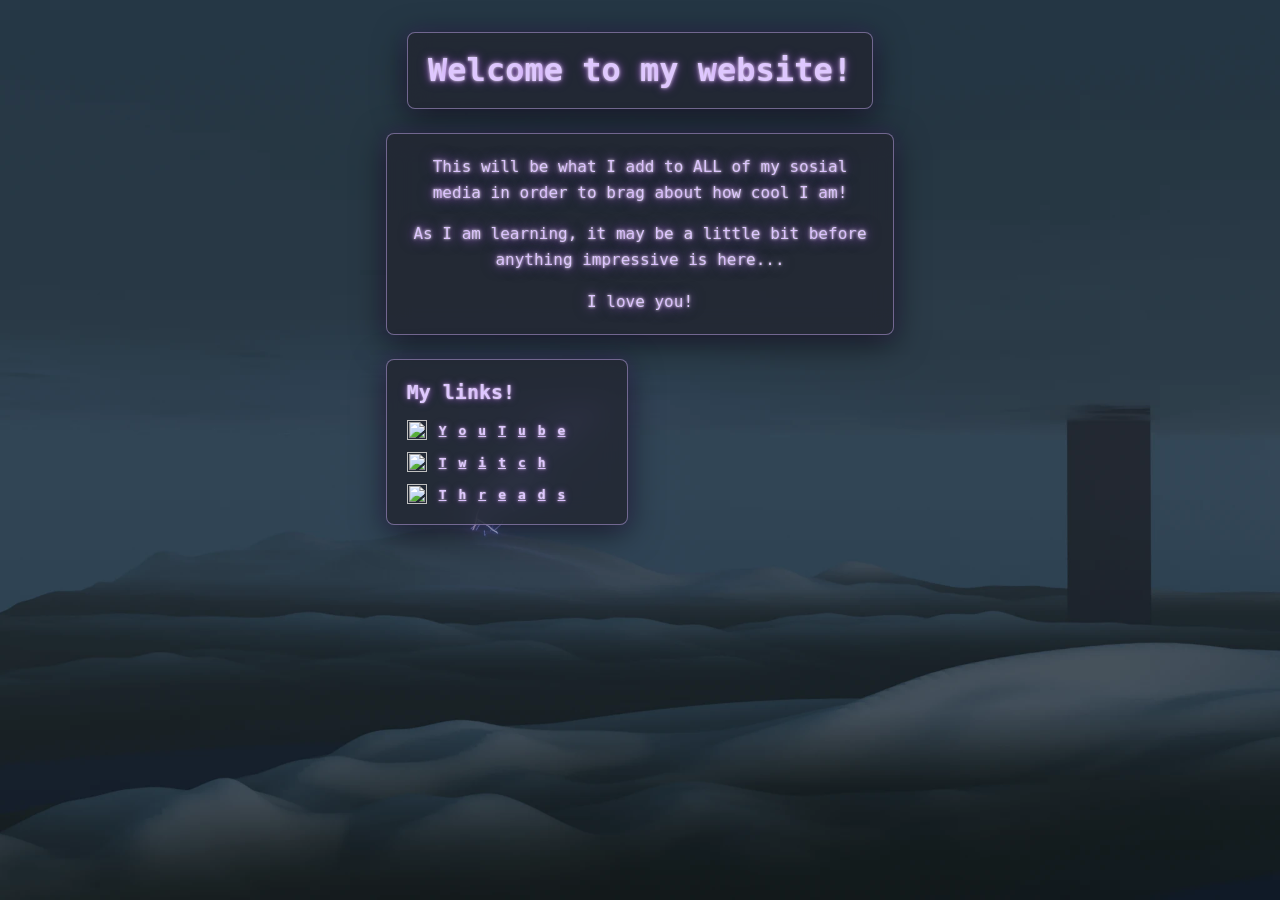
==== index.html @ f3b532aa "maybe2" ====
<!DOCTYPE html>
<html lang="en">
  <head>
    <meta charset="UTF-8">
    <meta name="viewport" content="width=device-width, initial-scale=1.0">
    <title>Derpmanjons</title>
    <meta name="description" content="Derpmanjons' personal website">

    <meta property="og:title" content="Derpmanjons">
    <meta property="og:description" content="Derpmanjons' personal website">
    <meta property="og:image" content="https://derpmanjons.us/images/Background.webp">
    <meta property="og:url" content="https://derpmanjons.us/">
    <meta property="og:type" content="website">

    <meta name="twitter:card" content="summary_large_image">
    <link rel="stylesheet" href="css/style.css">
  </head>
  <body>
   <div class="content-card">
    <header>Welcome to my website!</header>
   </div>
   <div class="content-card main-card">
    <main>
        <p>This will be what I add to ALL of my sosial media in order to brag about how cool I am!</p>
        <p>As I am learning, it may be a little bit before anything impressive is here...</p>
        <p>I love you!</p>
    </main>
   </div>
   <div class="card-row">
    <div class="content-card social-card">
      <section aria-labelledby="social-links-title">
        <h2 id="social-links-title">My links!</h2>
        <ul class="social-links">
          <li><a href="https://www.youtube.com/@Derpmanjons"><img class="social-icon" src="https://cdn.simpleicons.org/youtube/FF0000" alt="">YouTube</a></li>
          <li><a href="https://www.twitch.tv/derpmanjons"><img class="social-icon" src="https://cdn.simpleicons.org/twitch/9146FF" alt="">Twitch</a></li>
          <li><a href="https://www.threads.com/@derpmanjons"><img class="social-icon" src="https://cdn.simpleicons.org/threads/000000" alt="">Threads</a></li>
        </ul>
      </section>
    </div>
   </div>
    <footer></footer>
      <script>
        const cards = [...document.querySelectorAll(".content-card")];
        const textElements = [...document.querySelectorAll("header, main p, .social-card h2, .social-links a")];
        const letters = [];
        const segmenter = typeof Intl.Segmenter === "function"
          ? new Intl.Segmenter(undefined, { granularity: "grapheme" })
          : null;
        const cardGlowRange = 220;
        const letterGlowRange = 56;
        let pointerX = 0;
        let pointerY = 0;
        let frameRequested = false;

        for (const element of textElements) {
          const walker = document.createTreeWalker(element, NodeFilter.SHOW_TEXT);
          const textNodes = [];
          while (walker.nextNode()) textNodes.push(walker.currentNode);

          for (const textNode of textNodes) {
            const segments = segmenter
              ? [...segmenter.segment(textNode.textContent)].map(({ segment }) => segment)
              : Array.from(textNode.textContent);
            const fragment = document.createDocumentFragment();

            for (const segment of segments) {
              if (/\s/u.test(segment)) {
                fragment.append(document.createTextNode(segment));
              } else {
                const letter = document.createElement("span");
                letter.className = "glow-letter";
                letter.textContent = segment;
                fragment.append(letter);
                letters.push(letter);
              }
            }

            textNode.replaceWith(fragment);
          }
        }

        function updateGlow() {
          frameRequested = false;

          for (const card of cards) {
            const rect = card.getBoundingClientRect();
            const localX = pointerX - rect.left;
            const localY = pointerY - rect.top;
            const clamp = (value, max) => Math.min(max, Math.max(0, value));
            const edgeCandidates = [
              { side: "top", x: clamp(localX, rect.width), y: 0 },
              { side: "right", x: rect.width, y: clamp(localY, rect.height) },
              { side: "bottom", x: clamp(localX, rect.width), y: rect.height },
              { side: "left", x: 0, y: clamp(localY, rect.height) }
            ].map((edge) => ({
              ...edge,
              distance: Math.hypot(localX - edge.x, localY - edge.y)
            }));
            const nearestEdge = edgeCandidates.reduce((nearest, edge) =>
              edge.distance < nearest.distance ? edge : nearest
            );
            const glow = Math.max(0, 1 - nearestEdge.distance / cardGlowRange);

            card.style.setProperty("--edge-x", `${nearestEdge.x + 1}px`);
            card.style.setProperty("--edge-y", `${nearestEdge.y + 1}px`);
            for (const side of ["top", "right", "bottom", "left"]) {
              card.style.setProperty(`--edge-${side}-alpha`, side === nearestEdge.side ? glow.toFixed(3) : "0");
            }
            card.style.setProperty("--edge-glow-alpha", (glow * 0.75).toFixed(3));
          }

          for (const letter of letters) {
            const rect = letter.getBoundingClientRect();
            const dx = Math.max(rect.left - pointerX, 0, pointerX - rect.right);
            const dy = Math.max(rect.top - pointerY, 0, pointerY - rect.bottom);
            const proximity = Math.max(0, 1 - Math.hypot(dx, dy) / letterGlowRange);
            const glow = proximity * proximity;
            letter.style.setProperty("--letter-glow-blur", `${(glow * 9).toFixed(1)}px`);
            letter.style.setProperty("--letter-glow-alpha", (glow * 0.95).toFixed(3));
          }
        }

        window.addEventListener("pointermove", (event) => {
          if (event.pointerType === "touch") return;
          pointerX = event.clientX;
          pointerY = event.clientY;
          if (!frameRequested) {
            frameRequested = true;
            requestAnimationFrame(updateGlow);
          }
        });

        window.addEventListener("pointerleave", () => {
          for (const card of cards) {
            for (const side of ["top", "right", "bottom", "left"]) {
              card.style.setProperty(`--edge-${side}-alpha`, "0");
            }
            card.style.setProperty("--edge-glow-alpha", "0");
          }
          for (const letter of letters) {
            letter.style.setProperty("--letter-glow-blur", "0px");
            letter.style.setProperty("--letter-glow-alpha", "0");
          }
        });
      </script>
  </body>
</html>
---- css/style.css ----
body {
  font-family: monospace;
  background-image: url('../images/Background.webp');
  background-size: cover;
  background-position: center center;
  background-repeat: no-repeat;
  background-attachment: fixed;
  min-height: 100vh;
  margin: 0;
  padding: 32px 20px;
  box-sizing: border-box;
}
header {
  font-size: 2rem;
  font-weight: 700;
  line-height: 1.1;
  text-align: center;
  text-wrap: balance;
  text-shadow: 0 0 3px rgba(255, 255, 255, 0.75),
    0 0 7px rgba(210, 150, 255, 0.7),
    0 0 12px rgba(126, 42, 190, 0.45);
}
.glow-letter {
  --letter-glow-blur: 0px;
  --letter-glow-alpha: 0;
  filter: drop-shadow(0 0 var(--letter-glow-blur) rgba(245, 225, 255, var(--letter-glow-alpha)));
  transition: filter 100ms ease-out;
}
main {
  max-width: 65ch;
  font-size: 1rem;
  line-height: 1.6;
  text-align: center;
  text-wrap: pretty;
  text-shadow: 0 0 3px rgba(255, 255, 255, 0.9),
    0 0 8px rgba(210, 150, 255, 0.85),
    0 0 16px rgba(126, 42, 190, 0.65);
}
main p {
  margin: 0 0 1rem;
}
main p:last-child {
  margin-bottom: 0;
}
.content-card {
  --edge-x: 50%;
  --edge-y: 50%;
  --edge-top-alpha: 0;
  --edge-right-alpha: 0;
  --edge-bottom-alpha: 0;
  --edge-left-alpha: 0;
  --edge-glow-alpha: 0;
  background-color: rgba(35, 39, 49, 0.82);
  backdrop-filter: blur(12px);
  -webkit-backdrop-filter: blur(12px);
  border: 1px solid rgba(210, 180, 255, 0.45);
  box-shadow: 0 8px 32px rgba(0, 0, 0, 0.55),
    0 0 18px rgba(126, 42, 190, 0.2);
  padding: 20px;
  border-radius: 8px;
  position: relative;
  color: #dfc8ff;
  width: fit-content;
  max-width: 100%;
  margin-inline: auto;
  box-sizing: border-box;
}
.content-card::before {
  content: "";
  position: absolute;
  inset: -1px;
  border-radius: 9px;
  background:
    radial-gradient(70px 8px at var(--edge-x) 50%, rgba(245, 225, 255, var(--edge-top-alpha)), transparent 75%) top center / 100% 1px no-repeat,
    radial-gradient(70px 8px at var(--edge-x) 50%, rgba(245, 225, 255, var(--edge-bottom-alpha)), transparent 75%) bottom center / 100% 1px no-repeat,
    radial-gradient(8px 70px at 50% var(--edge-y), rgba(245, 225, 255, var(--edge-left-alpha)), transparent 75%) left center / 1px 100% no-repeat,
    radial-gradient(8px 70px at 50% var(--edge-y), rgba(245, 225, 255, var(--edge-right-alpha)), transparent 75%) right center / 1px 100% no-repeat;
  filter: drop-shadow(0 0 5px rgba(210, 150, 255, var(--edge-glow-alpha)));
  pointer-events: none;
}
.content-card + .content-card {
  margin-top: 24px;
}
.main-card {
  width: min(100%, 65ch);
}
.card-row {
  display: flex;
  gap: 24px;
  width: min(100%, 65ch);
  margin: 24px auto 0;
}
.card-row .content-card {
  margin-inline: 0;
}
.social-card {
  flex: 0 1 calc(50% - 12px);
}
.social-card h2 {
  margin: 0 0 1rem;
  font-size: 1.25rem;
  line-height: 1.2;
  text-shadow: 0 0 2px rgba(255, 255, 255, 0.7),
    0 0 6px rgba(210, 150, 255, 0.65),
    0 0 10px rgba(126, 42, 190, 0.4);
}
.social-links {
  display: grid;
  gap: 0.75rem;
  margin: 0;
  padding: 0;
  list-style: none;
}
.social-links a {
  display: flex;
  align-items: center;
  gap: 0.75rem;
  color: inherit;
  font-weight: 700;
  text-shadow: 0 0 2px rgba(255, 255, 255, 0.7),
    0 0 6px rgba(210, 150, 255, 0.65),
    0 0 10px rgba(126, 42, 190, 0.4);
}
.social-icon {
  width: 1.25rem;
  height: 1.25rem;
  flex: 0 0 1.25rem;
}
@media (max-width: 600px) {
  body {
    padding: 20px 10px;
  }
  .content-card {
    width: 100%;
    padding: 18px;
  }
  header {
    font-size: 1.75rem;
  }
  main {
    font-size: 1.1rem;
    line-height: 1.7;
  }
  .social-links a {
    font-size: 1.1rem;
  }
  .card-row {
    flex-wrap: wrap;
    gap: 16px;
    width: 100%;
  }
  .social-card {
    flex-basis: 100%;
  }
}
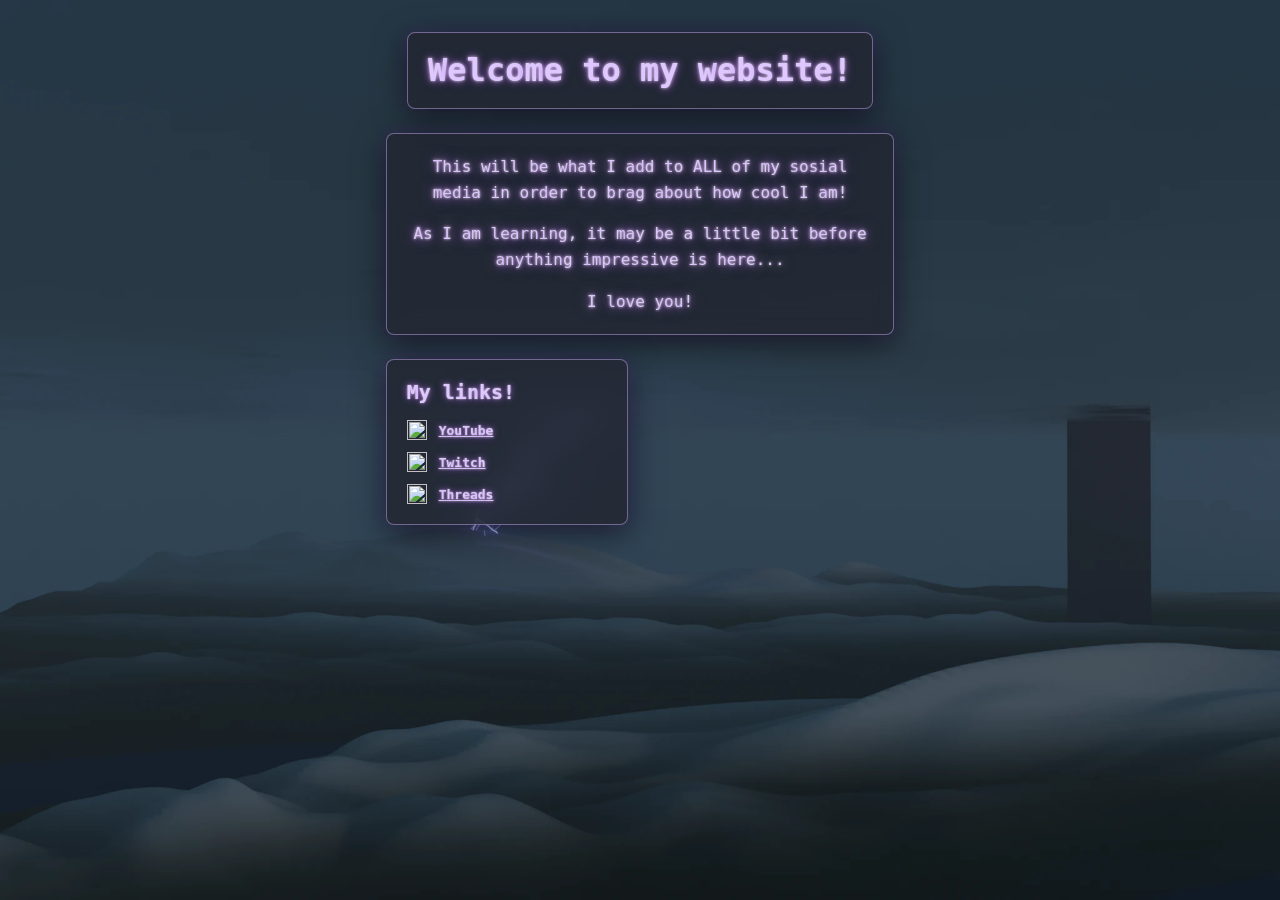
==== commit 4b461252: "Prog" ====
--- a/index.html
+++ b/index.html
@@ -61,21 +61,21 @@
             const segments = segmenter
               ? [...segmenter.segment(textNode.textContent)].map(({ segment }) => segment)
               : Array.from(textNode.textContent);
-            const fragment = document.createDocumentFragment();
+            const textRun = document.createElement("span");
 
             for (const segment of segments) {
               if (/\s/u.test(segment)) {
-                fragment.append(document.createTextNode(segment));
+                textRun.append(document.createTextNode(segment));
               } else {
                 const letter = document.createElement("span");
                 letter.className = "glow-letter";
                 letter.textContent = segment;
-                fragment.append(letter);
+                textRun.append(letter);
                 letters.push(letter);
               }
             }
 
-            textNode.replaceWith(fragment);
+            textNode.replaceWith(textRun);
           }
         }
 
@@ -100,13 +100,15 @@
               edge.distance < nearest.distance ? edge : nearest
             );
             const glow = Math.max(0, 1 - nearestEdge.distance / cardGlowRange);
+            const sideFactor = nearestEdge.side === "left" || nearestEdge.side === "right" ? 0.8 : 1;
 
             card.style.setProperty("--edge-x", `${nearestEdge.x + 1}px`);
             card.style.setProperty("--edge-y", `${nearestEdge.y + 1}px`);
             for (const side of ["top", "right", "bottom", "left"]) {
-              card.style.setProperty(`--edge-${side}-alpha`, side === nearestEdge.side ? glow.toFixed(3) : "0");
+              const sideGlow = side === nearestEdge.side ? glow * sideFactor : 0;
+              card.style.setProperty(`--edge-${side}-alpha`, sideGlow.toFixed(3));
             }
-            card.style.setProperty("--edge-glow-alpha", (glow * 0.75).toFixed(3));
+            card.style.setProperty("--edge-glow-alpha", (glow * sideFactor * 0.75).toFixed(3));
           }
 
           for (const letter of letters) {
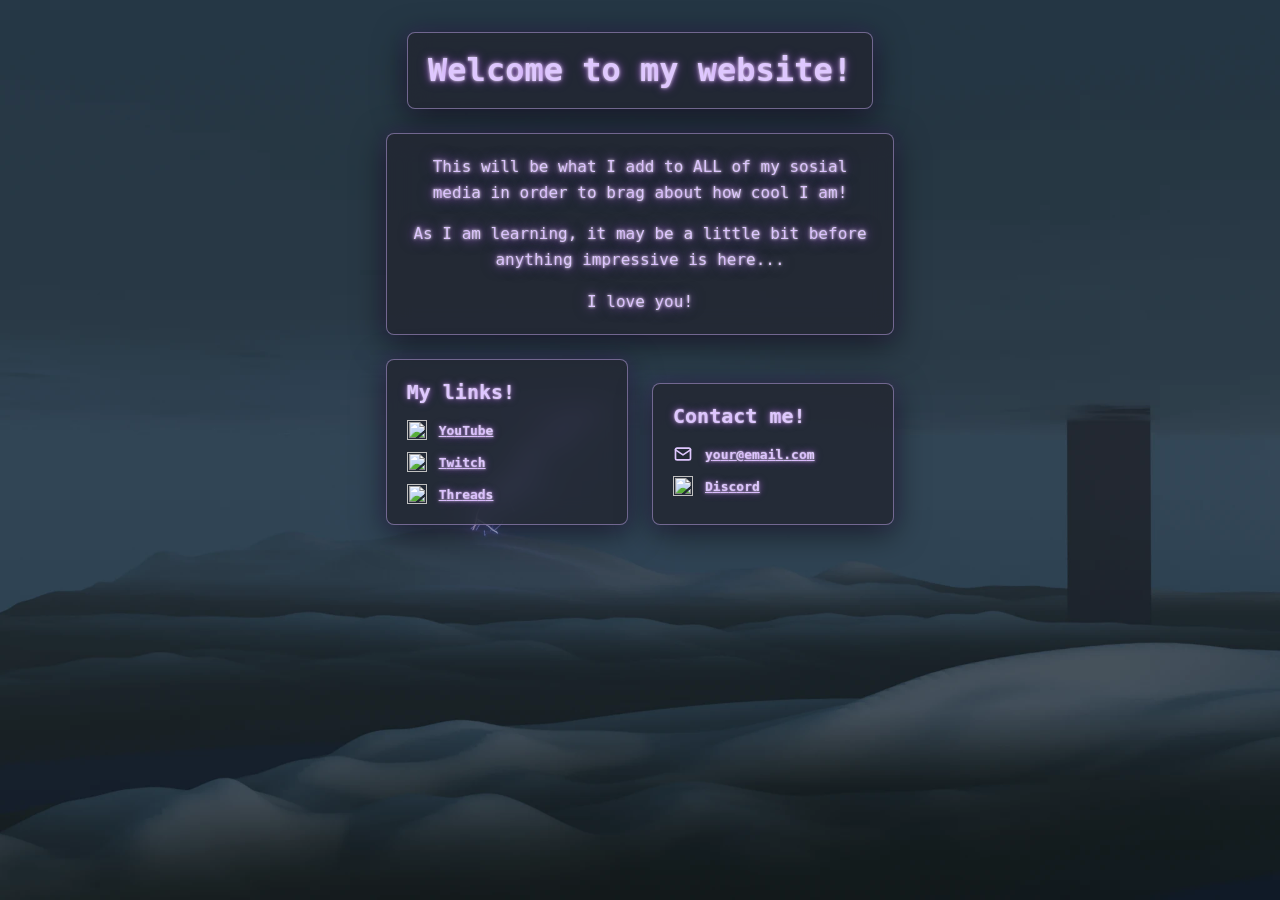
==== commit 43982c18: "contacts" ====
--- a/index.html
+++ b/index.html
@@ -34,6 +34,15 @@
           <li><a href="https://www.youtube.com/@Derpmanjons"><img class="social-icon" src="https://cdn.simpleicons.org/youtube/FF0000" alt="">YouTube</a></li>
           <li><a href="https://www.twitch.tv/derpmanjons"><img class="social-icon" src="https://cdn.simpleicons.org/twitch/9146FF" alt="">Twitch</a></li>
           <li><a href="https://www.threads.com/@derpmanjons"><img class="social-icon" src="https://cdn.simpleicons.org/threads/000000" alt="">Threads</a></li>
+        </ul>
+      </section>
+    </div>
+    <div class="content-card social-card contact-card">
+      <section aria-labelledby="contact-links-title">
+        <h2 id="contact-links-title">Contact me!</h2>
+        <ul class="social-links">
+          <li><a href="mailto:your@email.com"><svg class="social-icon" viewBox="0 0 24 24" fill="none" stroke="currentColor" stroke-width="2" stroke-linecap="round" stroke-linejoin="round" aria-hidden="true"><rect x="3" y="5" width="18" height="14" rx="2"></rect><path d="m3 7 9 6 9-6"></path></svg>your@email.com</a></li>
+          <li><a href="https://discord.com/users/your-discord-user-id"><img class="social-icon" src="https://cdn.simpleicons.org/discord/5865F2" alt="">Discord</a></li>
         </ul>
       </section>
     </div>
--- a/css/style.css
+++ b/css/style.css
@@ -43,13 +43,6 @@
   margin-bottom: 0;
 }
 .content-card {
-  --edge-x: 50%;
-  --edge-y: 50%;
-  --edge-top-alpha: 0;
-  --edge-right-alpha: 0;
-  --edge-bottom-alpha: 0;
-  --edge-left-alpha: 0;
-  --edge-glow-alpha: 0;
   background-color: rgba(35, 39, 49, 0.82);
   backdrop-filter: blur(12px);
   -webkit-backdrop-filter: blur(12px);
@@ -64,19 +57,6 @@
   max-width: 100%;
   margin-inline: auto;
   box-sizing: border-box;
-}
-.content-card::before {
-  content: "";
-  position: absolute;
-  inset: -1px;
-  border-radius: 9px;
-  background:
-    radial-gradient(70px 8px at var(--edge-x) 50%, rgba(245, 225, 255, var(--edge-top-alpha)), transparent 75%) top center / 100% 1px no-repeat,
-    radial-gradient(70px 8px at var(--edge-x) 50%, rgba(245, 225, 255, var(--edge-bottom-alpha)), transparent 75%) bottom center / 100% 1px no-repeat,
-    radial-gradient(8px 70px at 50% var(--edge-y), rgba(245, 225, 255, var(--edge-left-alpha)), transparent 75%) left center / 1px 100% no-repeat,
-    radial-gradient(8px 70px at 50% var(--edge-y), rgba(245, 225, 255, var(--edge-right-alpha)), transparent 75%) right center / 1px 100% no-repeat;
-  filter: drop-shadow(0 0 5px rgba(210, 150, 255, var(--edge-glow-alpha)));
-  pointer-events: none;
 }
 .content-card + .content-card {
   margin-top: 24px;
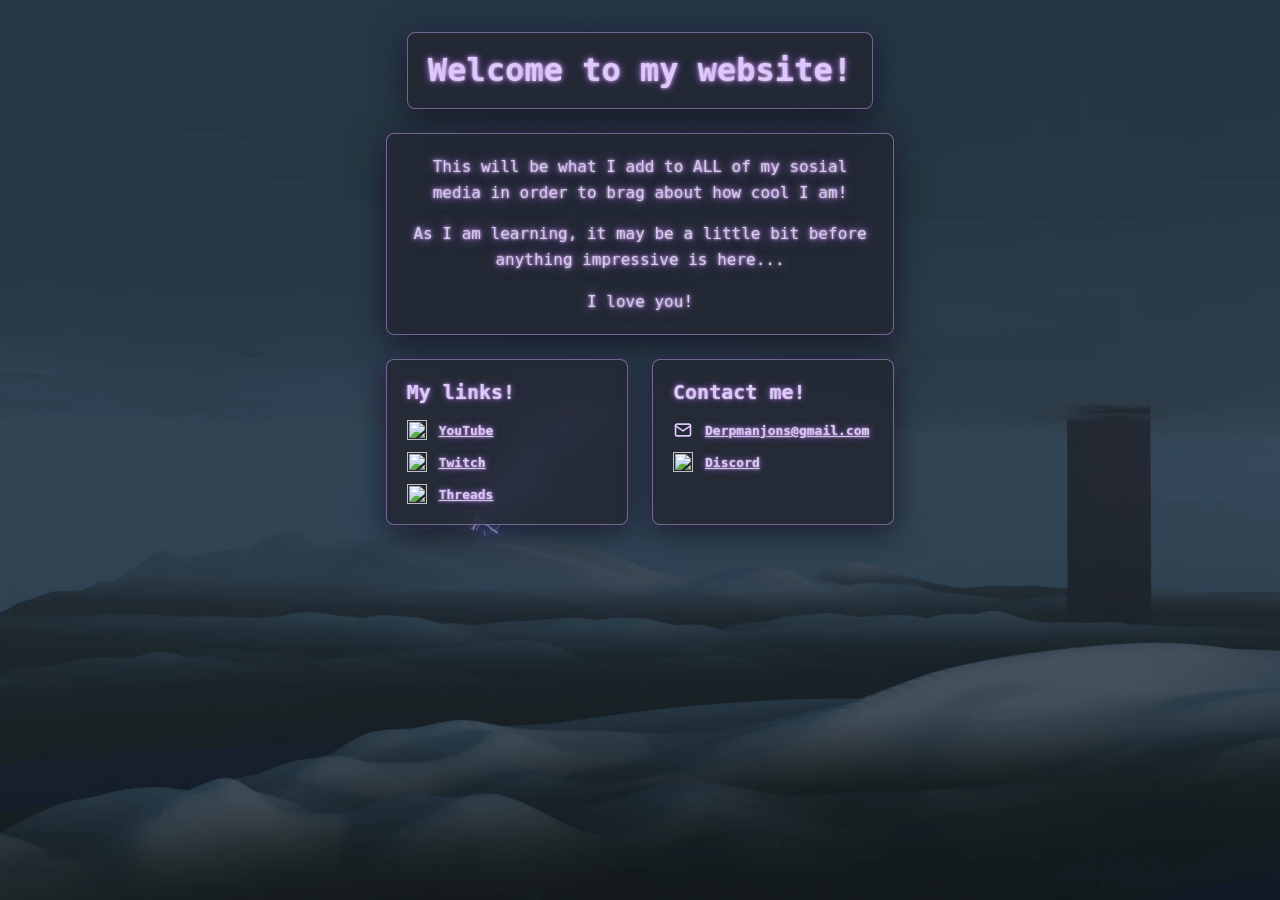
==== commit 98a28fb2: "fixng contacts" ====
--- a/index.html
+++ b/index.html
@@ -41,8 +41,8 @@
       <section aria-labelledby="contact-links-title">
         <h2 id="contact-links-title">Contact me!</h2>
         <ul class="social-links">
-          <li><a href="mailto:your@email.com"><svg class="social-icon" viewBox="0 0 24 24" fill="none" stroke="currentColor" stroke-width="2" stroke-linecap="round" stroke-linejoin="round" aria-hidden="true"><rect x="3" y="5" width="18" height="14" rx="2"></rect><path d="m3 7 9 6 9-6"></path></svg>your@email.com</a></li>
-          <li><a href="https://discord.com/users/your-discord-user-id"><img class="social-icon" src="https://cdn.simpleicons.org/discord/5865F2" alt="">Discord</a></li>
+          <li><a href="mailto:Derpmanjons@gmail.com"><svg class="social-icon" viewBox="0 0 24 24" fill="none" stroke="currentColor" stroke-width="2" stroke-linecap="round" stroke-linejoin="round" aria-hidden="true"><rect x="3" y="5" width="18" height="14" rx="2"></rect><path d="m3 7 9 6 9-6"></path></svg>Derpmanjons@gmail.com</a></li>
+          <li><a href="https://discord.com/users/354063032998952961"><img class="social-icon" src="https://cdn.simpleicons.org/discord/5865F2" alt="">Discord</a></li>
         </ul>
       </section>
     </div>
--- a/css/style.css
+++ b/css/style.css
@@ -72,6 +72,7 @@
 }
 .card-row .content-card {
   margin-inline: 0;
+  margin-top: 0;
 }
 .social-card {
   flex: 0 1 calc(50% - 12px);
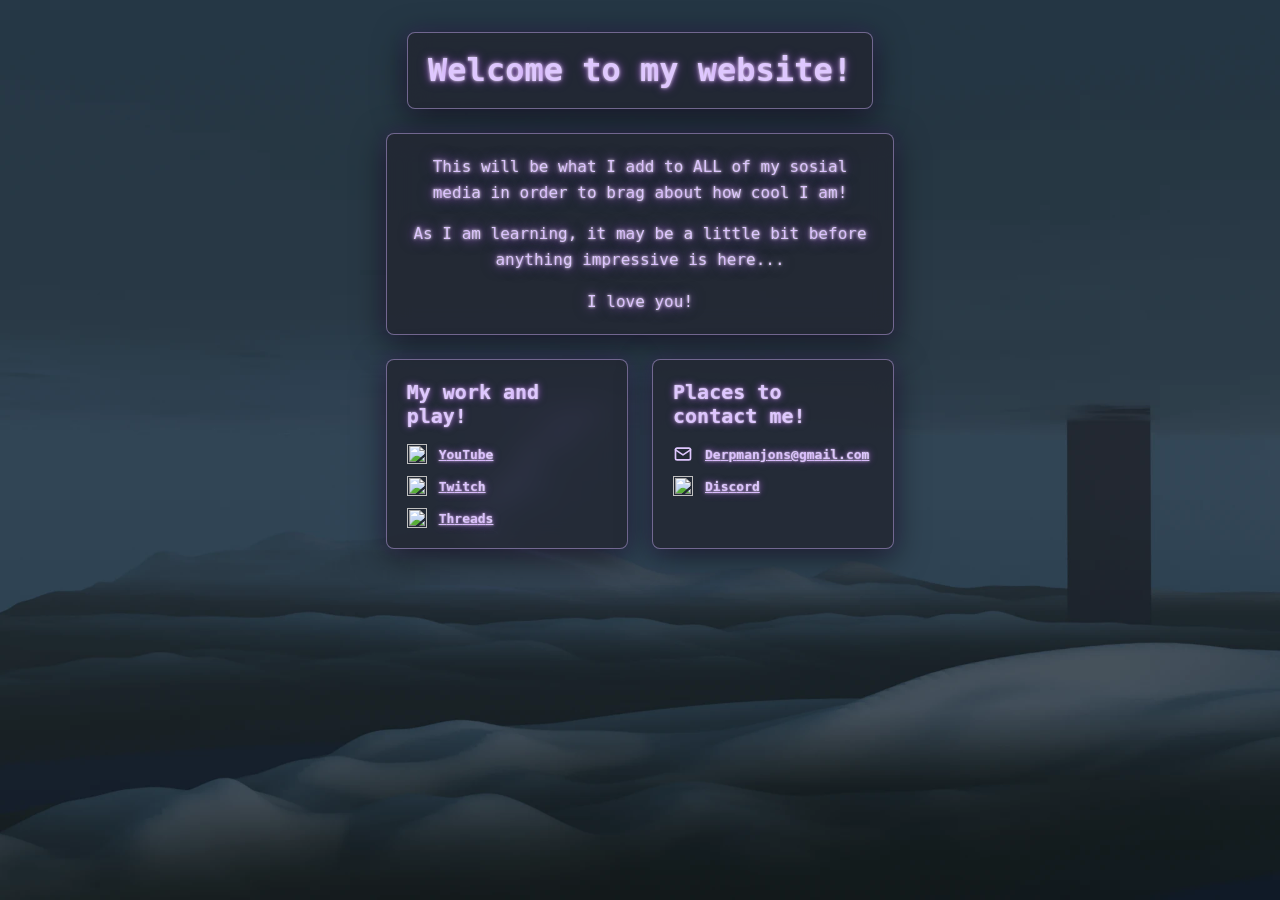
==== commit 1118187c: "Text change" ====
--- a/index.html
+++ b/index.html
@@ -29,7 +29,7 @@
    <div class="card-row">
     <div class="content-card social-card">
       <section aria-labelledby="social-links-title">
-        <h2 id="social-links-title">My links!</h2>
+        <h2 id="social-links-title">My work and play!</h2>
         <ul class="social-links">
           <li><a href="https://www.youtube.com/@Derpmanjons"><img class="social-icon" src="https://cdn.simpleicons.org/youtube/FF0000" alt="">YouTube</a></li>
           <li><a href="https://www.twitch.tv/derpmanjons"><img class="social-icon" src="https://cdn.simpleicons.org/twitch/9146FF" alt="">Twitch</a></li>
@@ -39,7 +39,7 @@
     </div>
     <div class="content-card social-card contact-card">
       <section aria-labelledby="contact-links-title">
-        <h2 id="contact-links-title">Contact me!</h2>
+        <h2 id="contact-links-title">Places to contact me!</h2>
         <ul class="social-links">
           <li><a href="mailto:Derpmanjons@gmail.com"><svg class="social-icon" viewBox="0 0 24 24" fill="none" stroke="currentColor" stroke-width="2" stroke-linecap="round" stroke-linejoin="round" aria-hidden="true"><rect x="3" y="5" width="18" height="14" rx="2"></rect><path d="m3 7 9 6 9-6"></path></svg>Derpmanjons@gmail.com</a></li>
           <li><a href="https://discord.com/users/354063032998952961"><img class="social-icon" src="https://cdn.simpleicons.org/discord/5865F2" alt="">Discord</a></li>
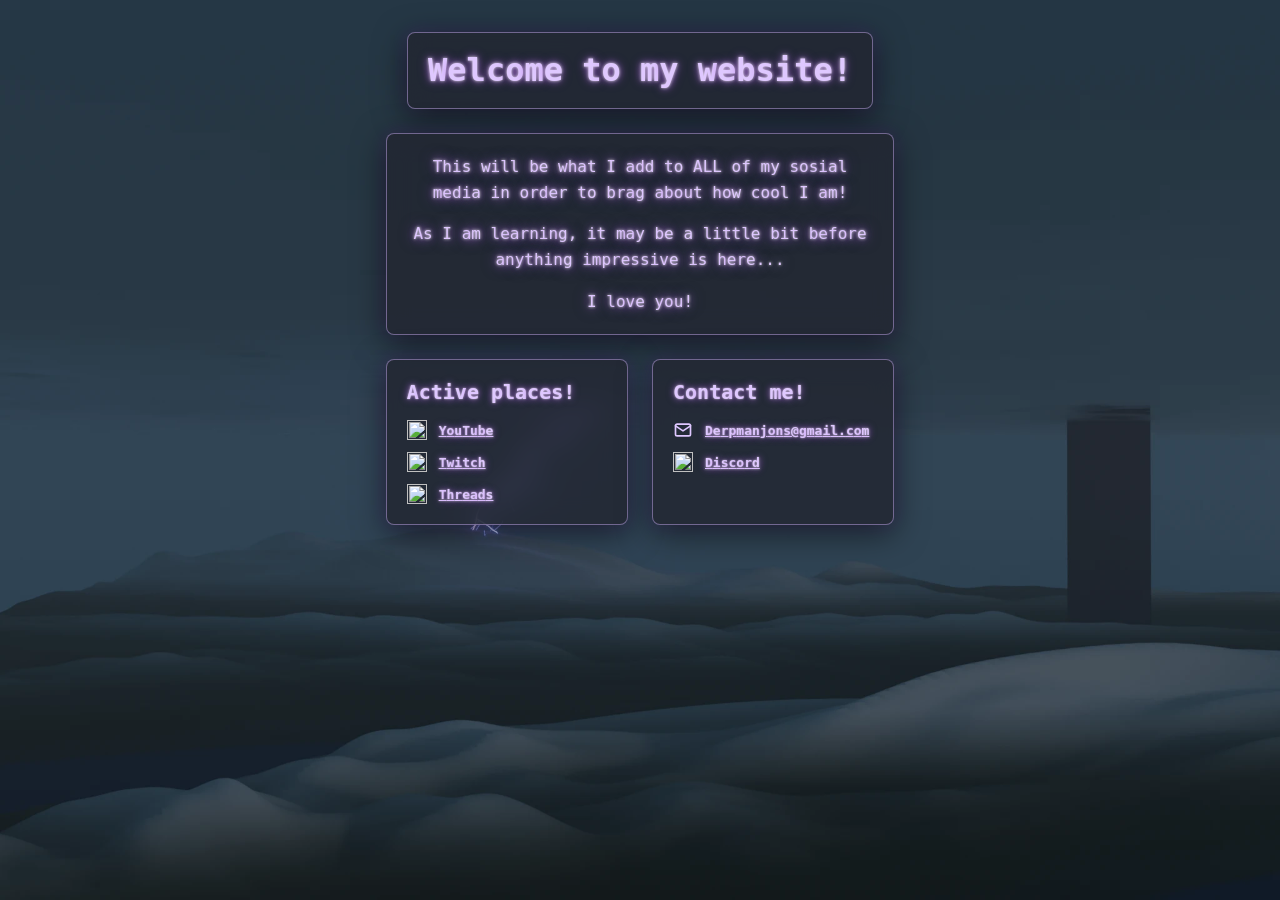
==== commit c8a50d51: "more text" ====
--- a/index.html
+++ b/index.html
@@ -29,7 +29,7 @@
    <div class="card-row">
     <div class="content-card social-card">
       <section aria-labelledby="social-links-title">
-        <h2 id="social-links-title">My work and play!</h2>
+        <h2 id="social-links-title">Active places!</h2>
         <ul class="social-links">
           <li><a href="https://www.youtube.com/@Derpmanjons"><img class="social-icon" src="https://cdn.simpleicons.org/youtube/FF0000" alt="">YouTube</a></li>
           <li><a href="https://www.twitch.tv/derpmanjons"><img class="social-icon" src="https://cdn.simpleicons.org/twitch/9146FF" alt="">Twitch</a></li>
@@ -39,7 +39,7 @@
     </div>
     <div class="content-card social-card contact-card">
       <section aria-labelledby="contact-links-title">
-        <h2 id="contact-links-title">Places to contact me!</h2>
+        <h2 id="contact-links-title">Contact me!</h2>
         <ul class="social-links">
           <li><a href="mailto:Derpmanjons@gmail.com"><svg class="social-icon" viewBox="0 0 24 24" fill="none" stroke="currentColor" stroke-width="2" stroke-linecap="round" stroke-linejoin="round" aria-hidden="true"><rect x="3" y="5" width="18" height="14" rx="2"></rect><path d="m3 7 9 6 9-6"></path></svg>Derpmanjons@gmail.com</a></li>
           <li><a href="https://discord.com/users/354063032998952961"><img class="social-icon" src="https://cdn.simpleicons.org/discord/5865F2" alt="">Discord</a></li>
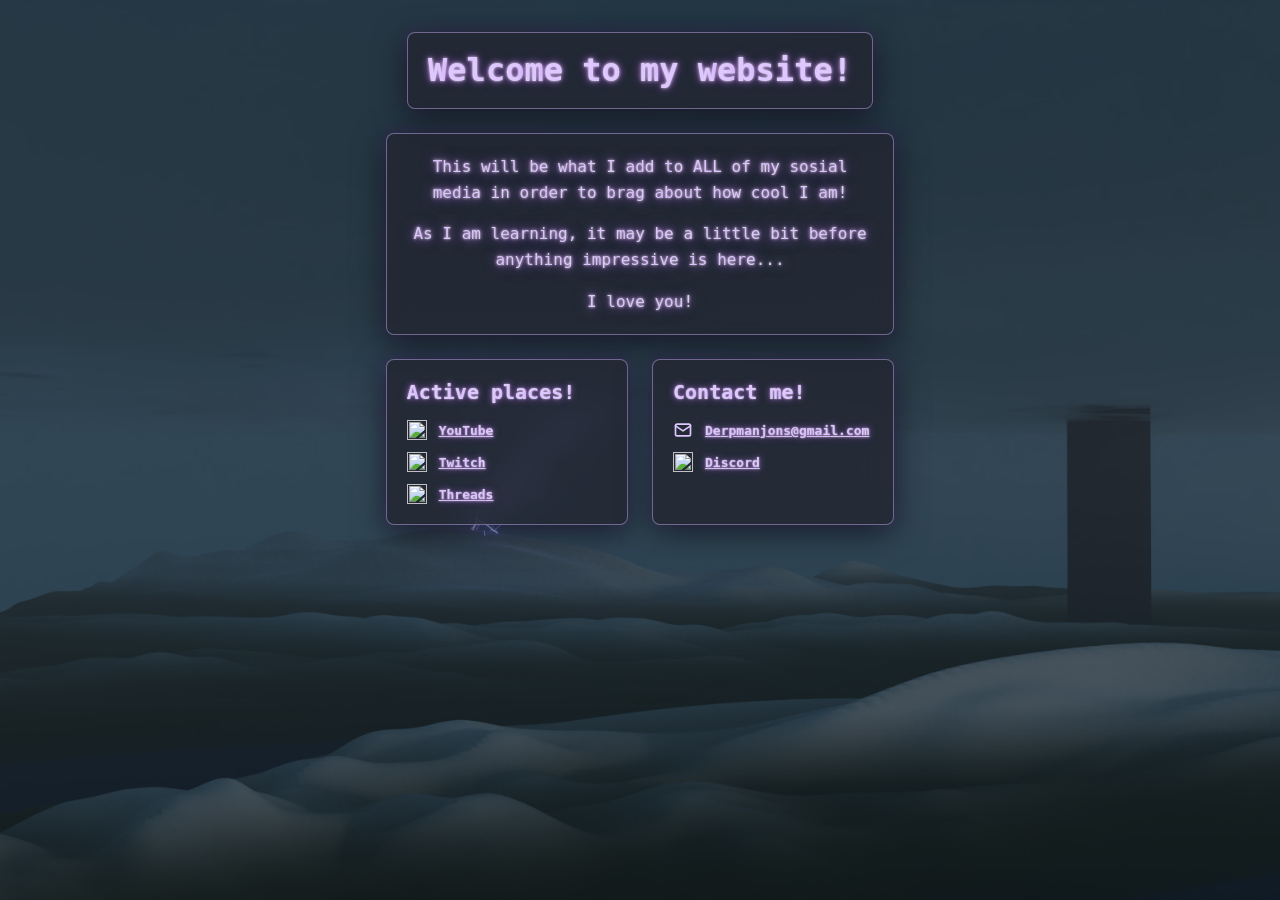
==== commit bf50ffcc: "Better bg" ====
--- a/index.html
+++ b/index.html
@@ -8,7 +8,7 @@
 
     <meta property="og:title" content="Derpmanjons">
     <meta property="og:description" content="Derpmanjons' personal website">
-    <meta property="og:image" content="https://derpmanjons.us/images/Background.webp">
+    <meta property="og:image" content="https://derpmanjons.us/images/Background.avif">
     <meta property="og:url" content="https://derpmanjons.us/">
     <meta property="og:type" content="website">
 
--- a/css/style.css
+++ b/css/style.css
@@ -1,6 +1,6 @@
 body {
   font-family: monospace;
-  background-image: url('../images/Background.webp');
+  background-image: url('../images/Background.avif');
   background-size: cover;
   background-position: center center;
   background-repeat: no-repeat;
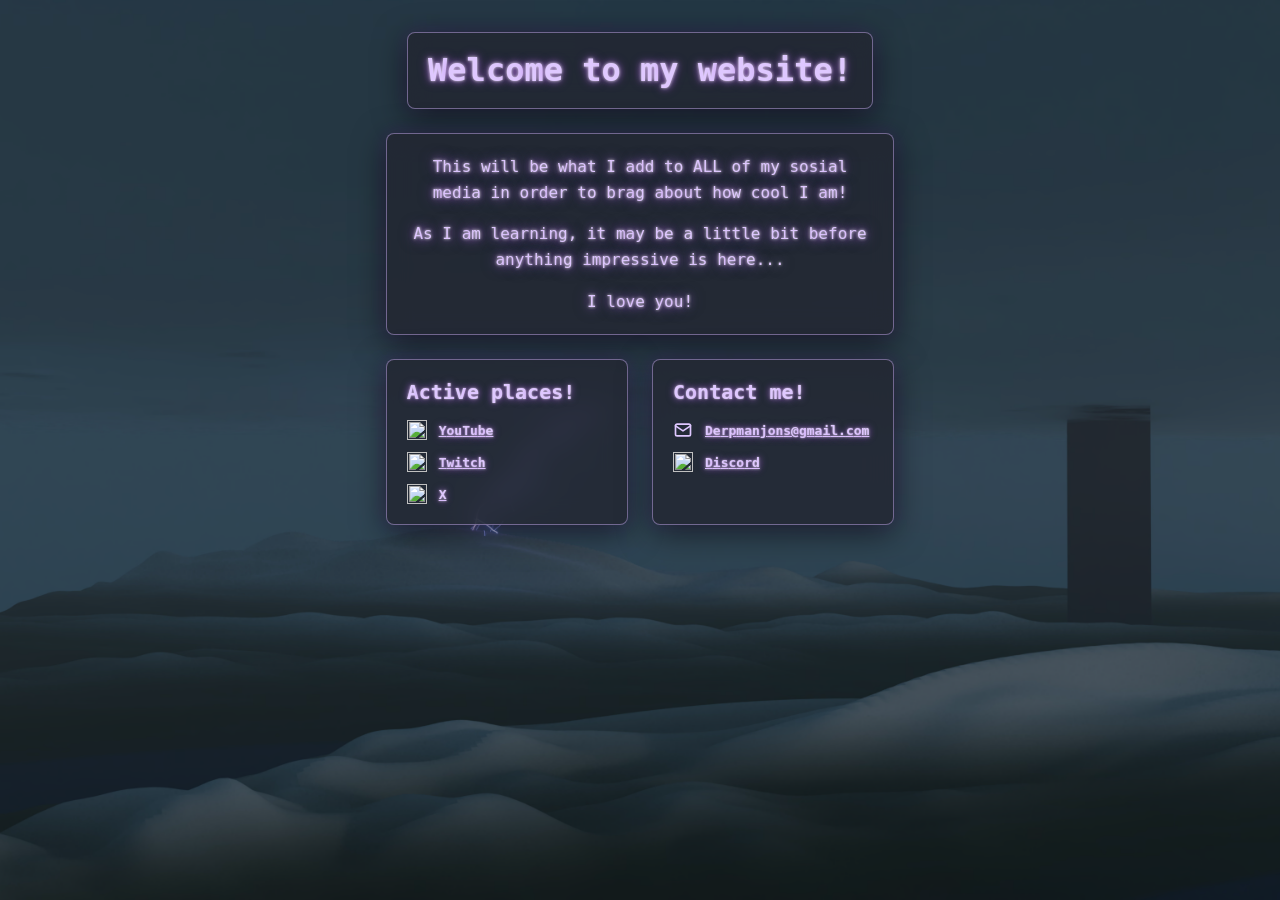
==== commit 2be630c3: "Twitter" ====
--- a/index.html
+++ b/index.html
@@ -33,7 +33,7 @@
         <ul class="social-links">
           <li><a href="https://www.youtube.com/@Derpmanjons"><img class="social-icon" src="https://cdn.simpleicons.org/youtube/FF0000" alt="">YouTube</a></li>
           <li><a href="https://www.twitch.tv/derpmanjons"><img class="social-icon" src="https://cdn.simpleicons.org/twitch/9146FF" alt="">Twitch</a></li>
-          <li><a href="https://www.threads.com/@derpmanjons"><img class="social-icon" src="https://cdn.simpleicons.org/threads/000000" alt="">Threads</a></li>
+          <li><a href="https://x.com/Derpmanjonspc"><img class="social-icon" src="https://cdn.simpleicons.org/x/000000" alt="">X</a></li>
         </ul>
       </section>
     </div>
